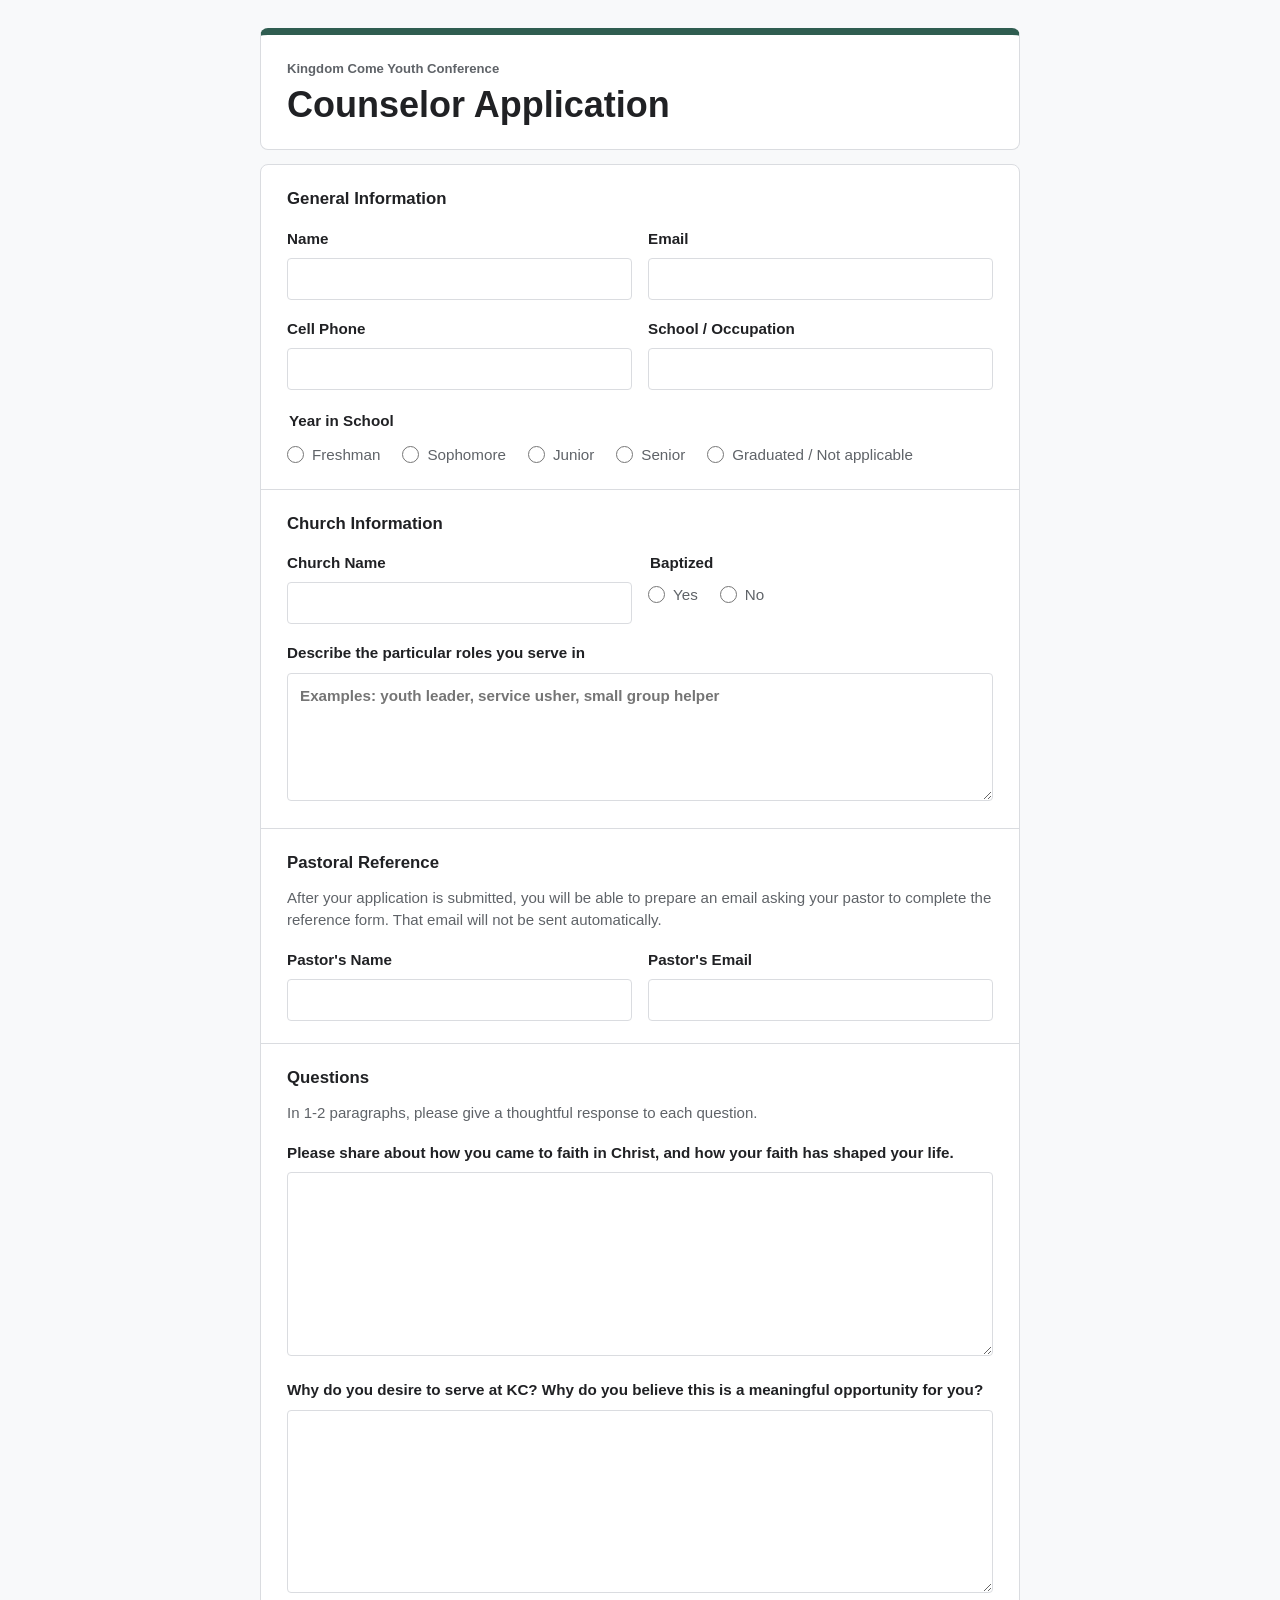
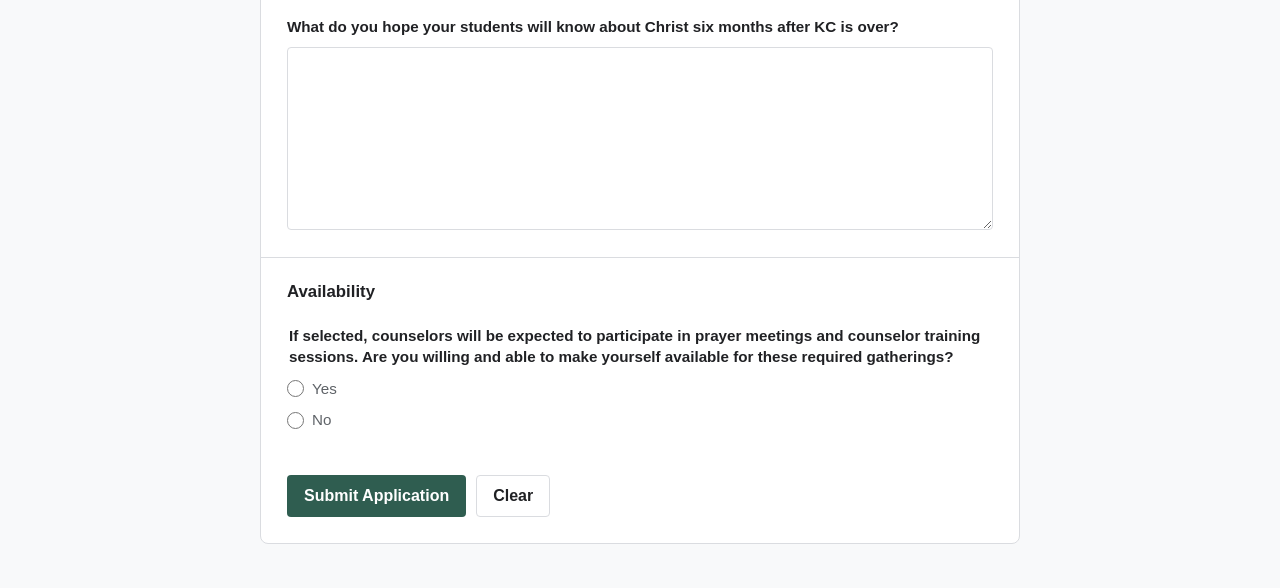
==== apply/index.html @ dfec9c72 "counselor applications" ====
<!doctype html>
<html lang="en">
  <head>
    <meta charset="utf-8" />
    <meta name="viewport" content="width=device-width, initial-scale=1" />
    <title>Kingdom Come Youth Conference Counselor Application</title>
    <meta
      name="description"
      content="Counselor application for Kingdom Come Youth Conference."
    />
    <link rel="stylesheet" href="styles.css" />
  </head>
  <body data-page="applicant">
    <main class="page">
      <header class="page-header">
        <p class="kicker">Kingdom Come Youth Conference</p>
        <h1>Counselor Application</h1>
      </header>

      <form id="applicant-form" class="application-form" data-form-type="Counselor Application">
        <section>
          <h2>General Information</h2>
          <div class="field-grid">
            <label>
              Name
              <input name="Name" autocomplete="name" required />
            </label>
            <label>
              Email
              <input name="Email" type="email" autocomplete="email" required />
            </label>
            <label>
              Cell Phone
              <input name="Cell Phone" type="tel" autocomplete="tel" required />
            </label>
            <label>
              School / Occupation
              <input name="School/Occupation" required />
            </label>
          </div>

          <fieldset>
            <legend>Year in School</legend>
            <div class="choice-list inline year-options">
              <label><input type="radio" name="Year in School" value="Freshman" required /> Freshman</label>
              <label><input type="radio" name="Year in School" value="Sophomore" /> Sophomore</label>
              <label><input type="radio" name="Year in School" value="Junior" /> Junior</label>
              <label><input type="radio" name="Year in School" value="Senior" /> Senior</label>
              <label><input type="radio" name="Year in School" value="Graduated / Not applicable" /> Graduated / Not applicable</label>
            </div>
          </fieldset>

          <div class="notice" id="seminar-section" hidden>
            <p>
              Upperclassmen, graduates, and other eligible applicants are invited to
              propose a seminar that helps youth group students think more deeply about
              certain aspects of living for God's Kingdom as Christian disciples. Every
              potential lecturer must have their manuscript reviewed.
            </p>
            <fieldset>
              <legend>Would you be interested in teaching a seminar?</legend>
              <div class="choice-list inline">
                <label><input type="radio" name="Interested in Teaching Seminar" value="Yes" /> Yes</label>
                <label><input type="radio" name="Interested in Teaching Seminar" value="No" /> No</label>
              </div>
            </fieldset>
            <div id="seminar-proposal-fields" hidden>
              <label>
                Seminar Title
                <input
                  name="Seminar Title"
                  placeholder="What Are We Living For: Reimagining the Purpose of a College Education"
                />
              </label>
              <label>
                Seminar Abstract
                <textarea
                  name="Seminar Abstract"
                  rows="6"
                  placeholder="Please provide an abstract of one or two paragraphs."
                ></textarea>
              </label>
              <p class="small-copy">
                If your proposal is selected, you must provide a rough draft of your
                manuscript or lesson for pastoral review.
              </p>
            </div>
          </div>
        </section>

        <section>
          <h2>Church Information</h2>
          <div class="field-grid">
            <label>
              Church Name
              <input name="Church Name" required />
            </label>
            <fieldset>
              <legend>Baptized</legend>
              <div class="choice-list inline">
                <label><input type="radio" name="Baptized" value="Yes" required /> Yes</label>
                <label><input type="radio" name="Baptized" value="No" /> No</label>
              </div>
            </fieldset>
          </div>
          <label>
            Describe the particular roles you serve in
            <textarea
              name="Church Roles"
              rows="4"
              placeholder="Examples: youth leader, service usher, small group helper"
              required
            ></textarea>
          </label>
        </section>

        <section>
          <h2>Pastoral Reference</h2>
          <p class="small-copy">
            After your application is submitted, you will be able to prepare an email
            asking your pastor to complete the reference form. That email will not be
            sent automatically.
          </p>
          <div class="field-grid">
            <label>
              Pastor's Name
              <input name="Pastor's Name" required />
            </label>
            <label>
              Pastor's Email
              <input name="Pastor's Email" type="email" required />
            </label>
          </div>
        </section>

        <section>
          <h2>Questions</h2>
          <p class="small-copy">
            In 1-2 paragraphs, please give a thoughtful response to each question.
          </p>
          <label>
            Please share about how you came to faith in Christ, and how your faith has shaped your life.
            <textarea name="Faith Testimony" rows="7" required></textarea>
          </label>
          <label>
            Why do you desire to serve at KC? Why do you believe this is a meaningful opportunity for you?
            <textarea name="Desire to Serve" rows="7" required></textarea>
          </label>
          <label>
            What do you hope your students will know about Christ six months after KC is over?
            <textarea name="Hope for Students" rows="7" required></textarea>
          </label>
        </section>

        <section>
          <h2>Availability</h2>
          <fieldset>
            <legend>
              If selected, counselors will be expected to participate in prayer meetings
              and counselor training sessions. Are you willing and able to make yourself
              available for these required gatherings?
            </legend>
            <div class="choice-list">
              <label><input type="radio" name="Available for Required Gatherings" value="Yes" required /> Yes</label>
              <label><input type="radio" name="Available for Required Gatherings" value="No" /> No</label>
            </div>
          </fieldset>
        </section>

        <div class="form-actions">
          <button class="primary-button" type="submit">Submit Application</button>
          <button class="secondary-button" type="reset">Clear</button>
        </div>
      </form>

      <section class="result-panel" id="result-panel" aria-live="polite" hidden>
        <p class="kicker">Status</p>
        <h2 id="result-title">Submitted</h2>
        <p id="result-copy"></p>
      </section>
    </main>

    <script src="app.js"></script>
  </body>
</html>
---- apply/styles.css ----
:root {
  --text: #202124;
  --muted: #5f6368;
  --border: #dadce0;
  --background: #f8f9fa;
  --surface: #ffffff;
  --accent: #2f5d50;
  --accent-dark: #24483e;
  --error-bg: #fff8e8;
}

* {
  box-sizing: border-box;
}

body {
  margin: 0;
  color: var(--text);
  background: var(--background);
  font-family: Arial, Helvetica, sans-serif;
  font-size: 16px;
  line-height: 1.45;
}

button,
input,
textarea {
  font: inherit;
}

.page {
  width: min(760px, calc(100% - 28px));
  margin: 0 auto;
  padding: 28px 0 44px;
}

.page-header,
.application-form,
.result-panel {
  border: 1px solid var(--border);
  border-radius: 8px;
  background: var(--surface);
}

.page-header {
  padding: 24px 26px;
  border-top: 7px solid var(--accent);
}

.kicker {
  margin: 0 0 6px;
  color: var(--muted);
  font-size: 0.82rem;
  font-weight: 700;
}

h1,
h2,
p {
  margin-top: 0;
}

h1 {
  margin-bottom: 0;
  font-size: clamp(1.75rem, 4vw, 2.25rem);
  font-weight: 600;
  line-height: 1.15;
}

.page-header p:last-child {
  max-width: 620px;
  margin: 12px 0 0;
  color: var(--muted);
}

.application-form,
.result-panel {
  margin-top: 14px;
}

section {
  padding: 22px 26px;
  border-top: 1px solid var(--border);
}

section:first-child {
  border-top: 0;
}

h2 {
  margin-bottom: 16px;
  font-size: 1.05rem;
  font-weight: 600;
}

.field-grid {
  display: grid;
  grid-template-columns: repeat(2, minmax(0, 1fr));
  gap: 18px 16px;
}

.field-grid > label,
.field-grid > fieldset {
  margin-top: 0;
}

label,
legend {
  display: block;
  color: var(--text);
  font-size: 0.95rem;
  font-weight: 600;
  line-height: 1.4;
}

section > label {
  margin-top: 18px;
}

.small-copy + label {
  margin-top: 14px;
}

input,
textarea {
  width: 100%;
  margin-top: 9px;
  border: 1px solid var(--border);
  border-radius: 4px;
  background: white;
  color: var(--text);
  outline: none;
}

input {
  height: 42px;
  padding: 0 10px;
}

textarea {
  min-height: 128px;
  padding: 11px 12px;
  resize: vertical;
  line-height: 1.5;
}

input:focus,
textarea:focus {
  border-color: var(--accent);
  box-shadow: 0 0 0 2px rgba(47, 93, 80, 0.12);
}

fieldset {
  margin: 20px 0 0;
  padding: 0;
  border: 0;
}

.field-grid fieldset {
  margin: 0;
}

.choice-list {
  display: grid;
  gap: 10px;
  margin-top: 11px;
}

.choice-list.inline {
  display: flex;
  flex-wrap: wrap;
  gap: 14px 22px;
}

.choice-list.year-options {
  align-items: center;
  gap: 12px 22px;
}

.choice-list.year-options label {
  min-height: 24px;
  white-space: nowrap;
}

.choice-list label {
  display: inline-flex;
  align-items: center;
  gap: 8px;
  margin: 0;
  color: var(--muted);
  font-weight: 500;
}

.choice-list input {
  width: 17px;
  height: 17px;
  flex: 0 0 17px;
  margin: 0;
  accent-color: var(--accent);
}

.small-copy {
  margin: -4px 0 18px;
  color: var(--muted);
  font-size: 0.94rem;
}

.notice {
  margin-top: 20px;
  padding: 16px;
  border: 1px solid #e1d7b8;
  border-radius: 6px;
  background: var(--error-bg);
}

.notice[hidden],
#seminar-proposal-fields[hidden],
.result-panel[hidden],
[hidden] {
  display: none;
}

.notice p {
  margin-bottom: 14px;
  color: #514833;
}

#seminar-proposal-fields {
  margin-top: 20px;
}

.form-actions {
  display: flex;
  flex-wrap: wrap;
  gap: 10px;
  padding: 22px 26px 26px;
}

.primary-button,
.secondary-button {
  min-height: 42px;
  padding: 0 16px;
  border-radius: 4px;
  border: 1px solid transparent;
  cursor: pointer;
  font-weight: 600;
  text-decoration: none;
}

.primary-button {
  color: white;
  background: var(--accent);
}

.primary-button:hover {
  background: var(--accent-dark);
}

.primary-button:disabled {
  cursor: wait;
  opacity: 0.7;
}

.secondary-button {
  color: var(--text);
  background: white;
  border-color: var(--border);
}

.secondary-button:hover {
  border-color: var(--accent);
}

.result-panel {
  padding-top: 22px;
}

.result-panel > .kicker,
.result-panel > h2,
.result-panel > p {
  margin-left: 26px;
  margin-right: 26px;
}

.result-panel h2 {
  margin-bottom: 8px;
}

.result-panel p {
  color: var(--muted);
}

@media (max-width: 640px) {
  .page {
    width: min(100% - 18px, 760px);
    padding-top: 12px;
  }

  .page-header,
  section {
    padding-left: 18px;
    padding-right: 18px;
  }

  .field-grid {
    grid-template-columns: 1fr;
  }

  .choice-list.year-options {
    display: grid;
    gap: 10px;
  }

  .choice-list.year-options label {
    white-space: normal;
  }

  .form-actions {
    padding-left: 18px;
    padding-right: 18px;
  }

  .primary-button,
  .secondary-button {
    width: 100%;
  }
}
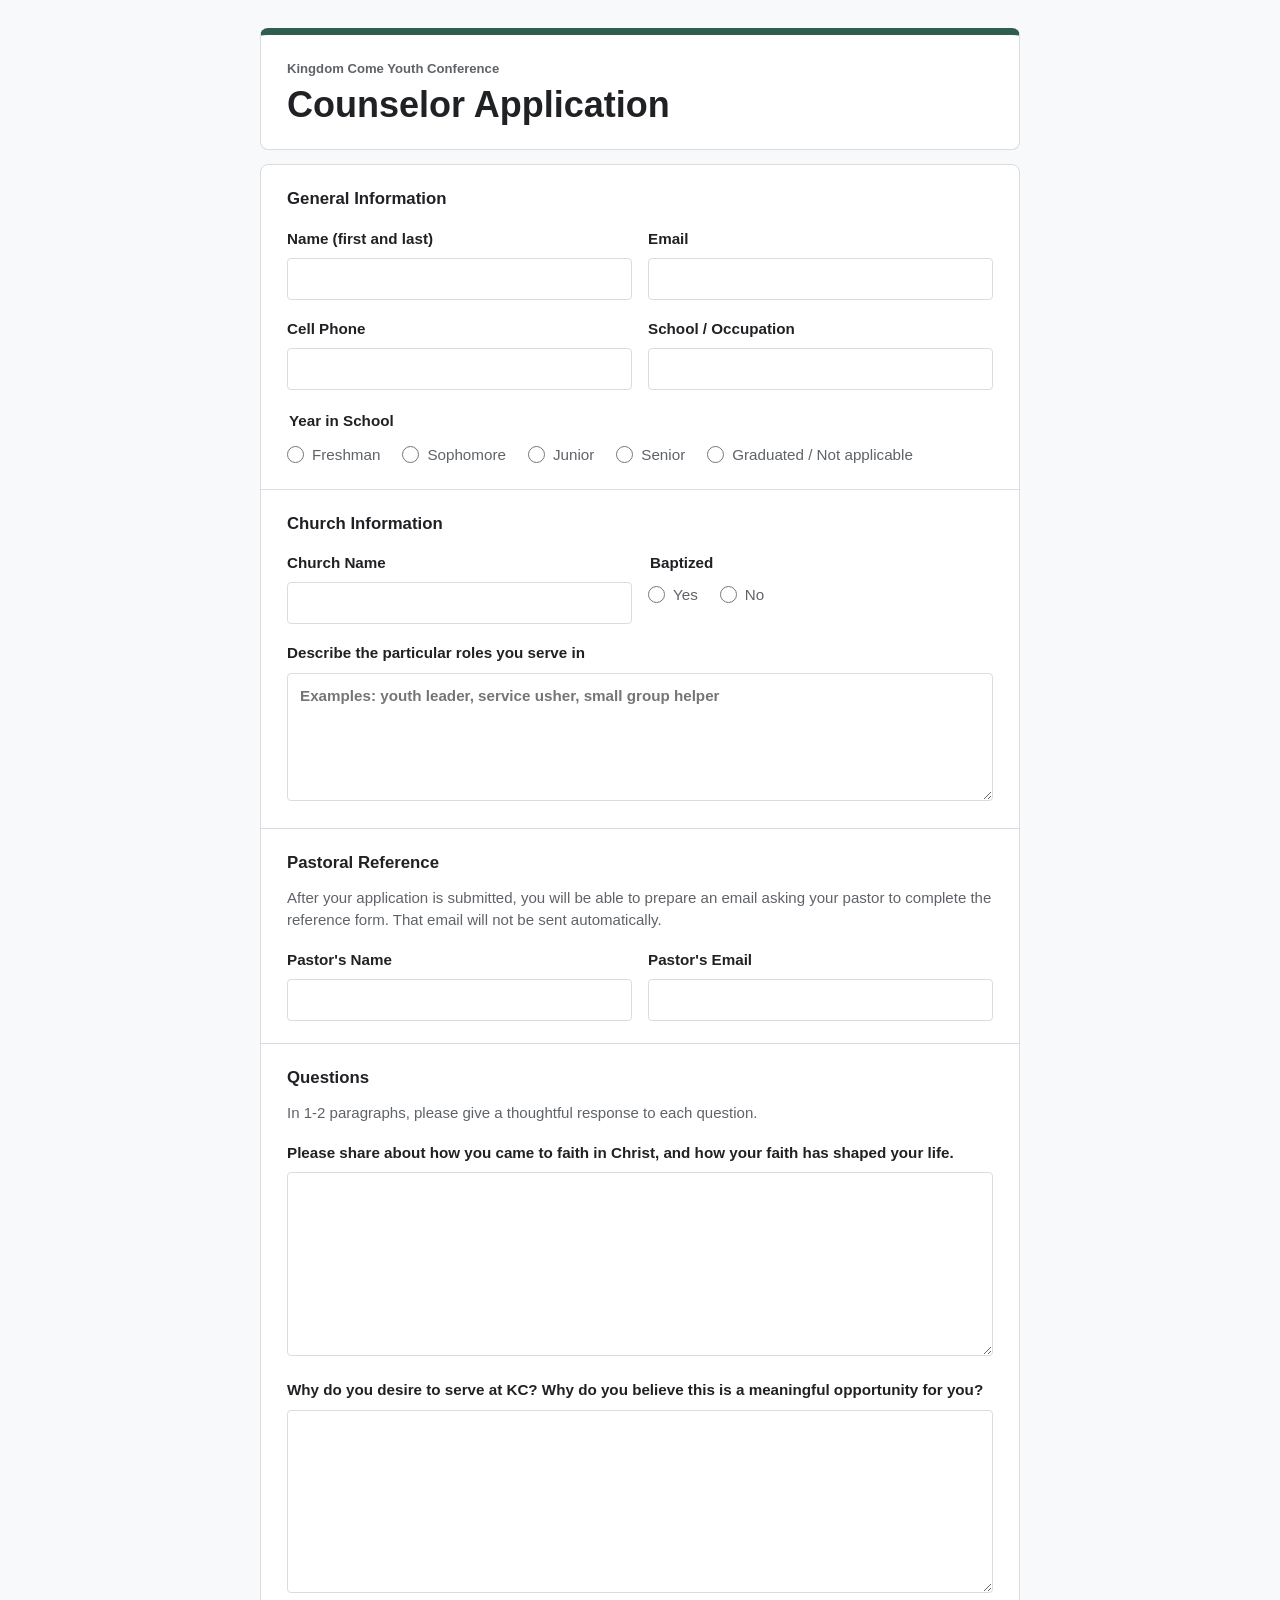
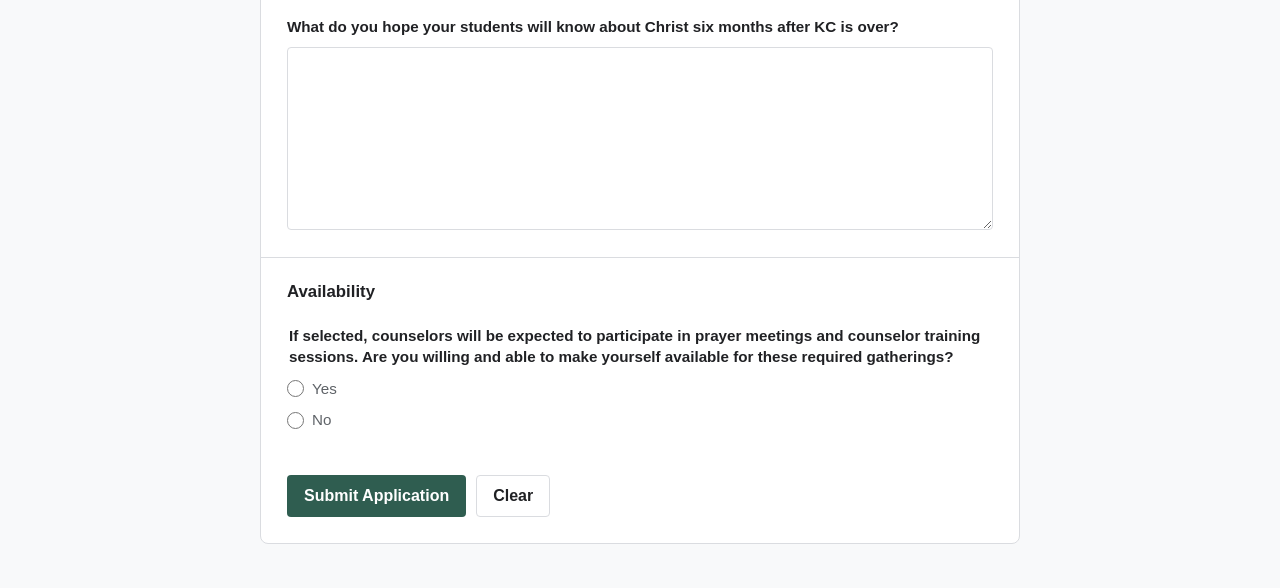
==== commit 99303bfd: "Clarify applicant name field" ====
--- a/apply/index.html
+++ b/apply/index.html
@@ -22,7 +22,7 @@
           <h2>General Information</h2>
           <div class="field-grid">
             <label>
-              Name
+              Name (first and last)
               <input name="Name" autocomplete="name" required />
             </label>
             <label>
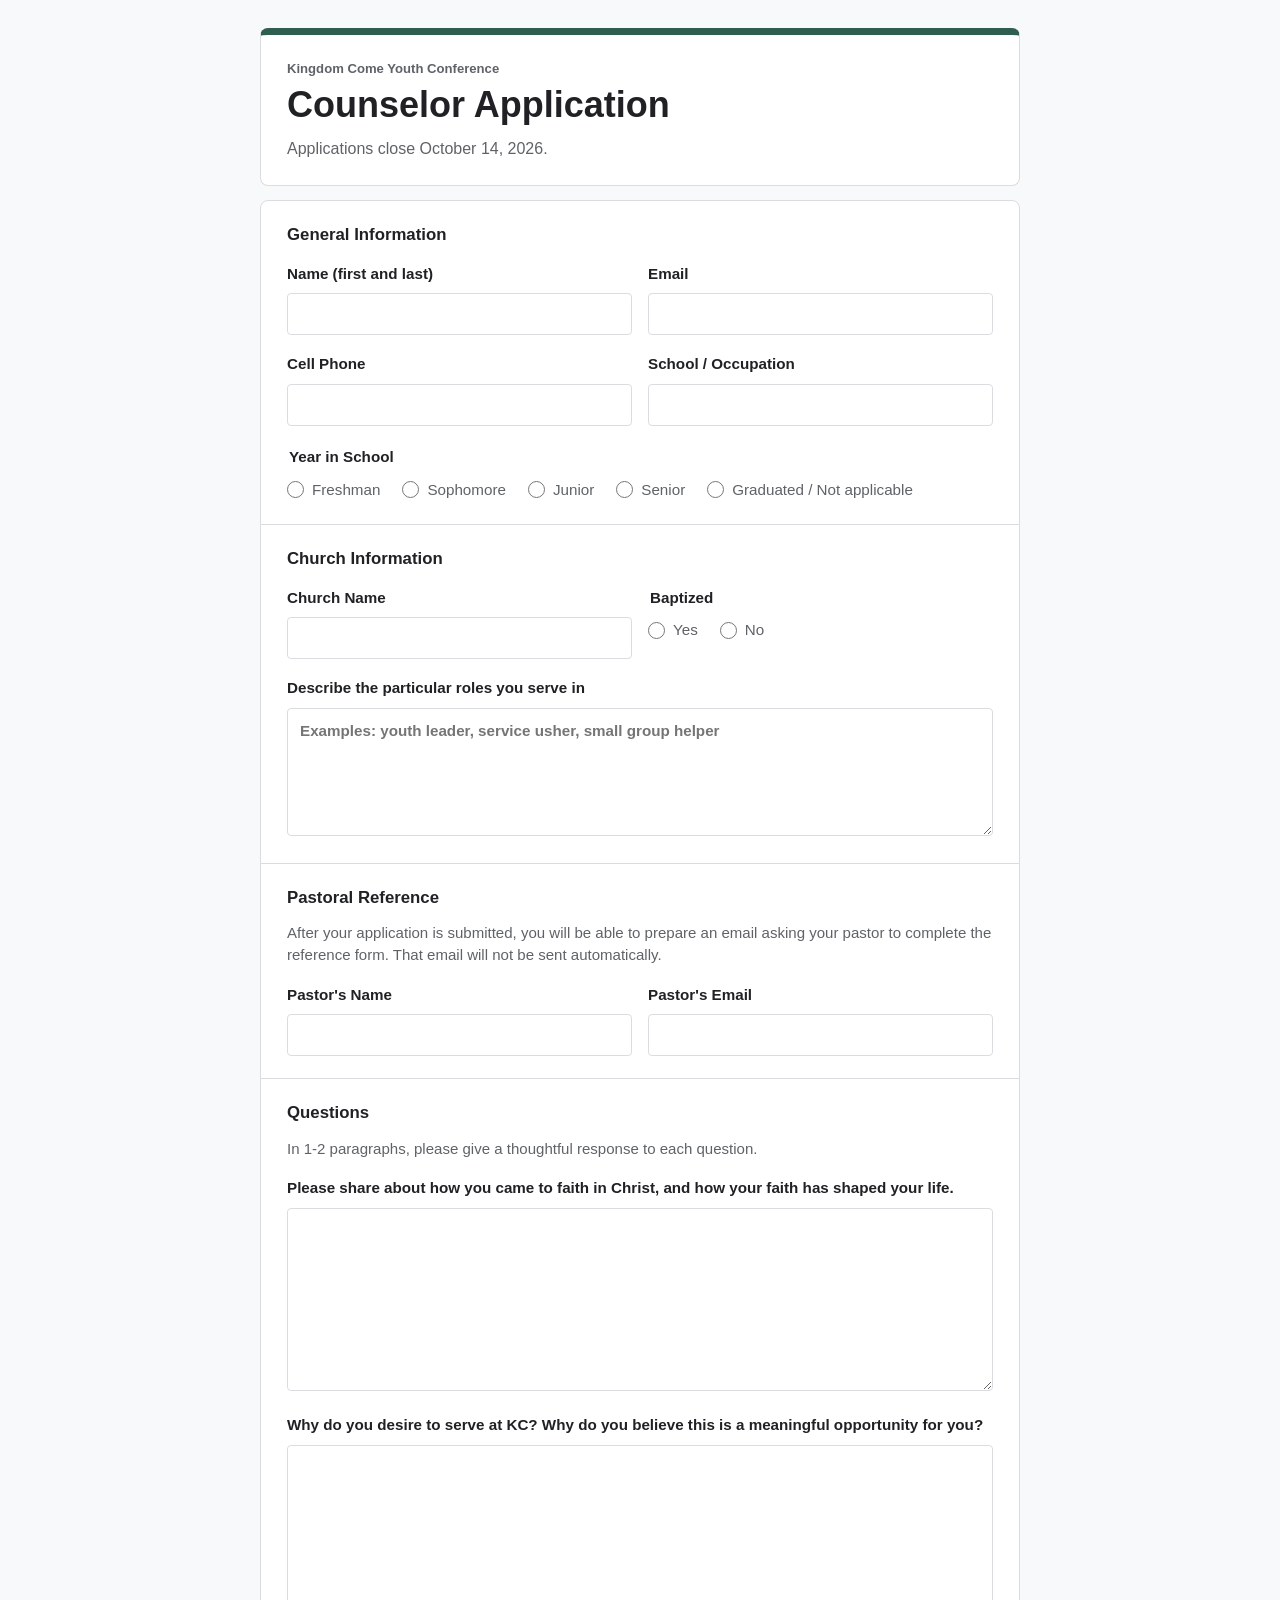
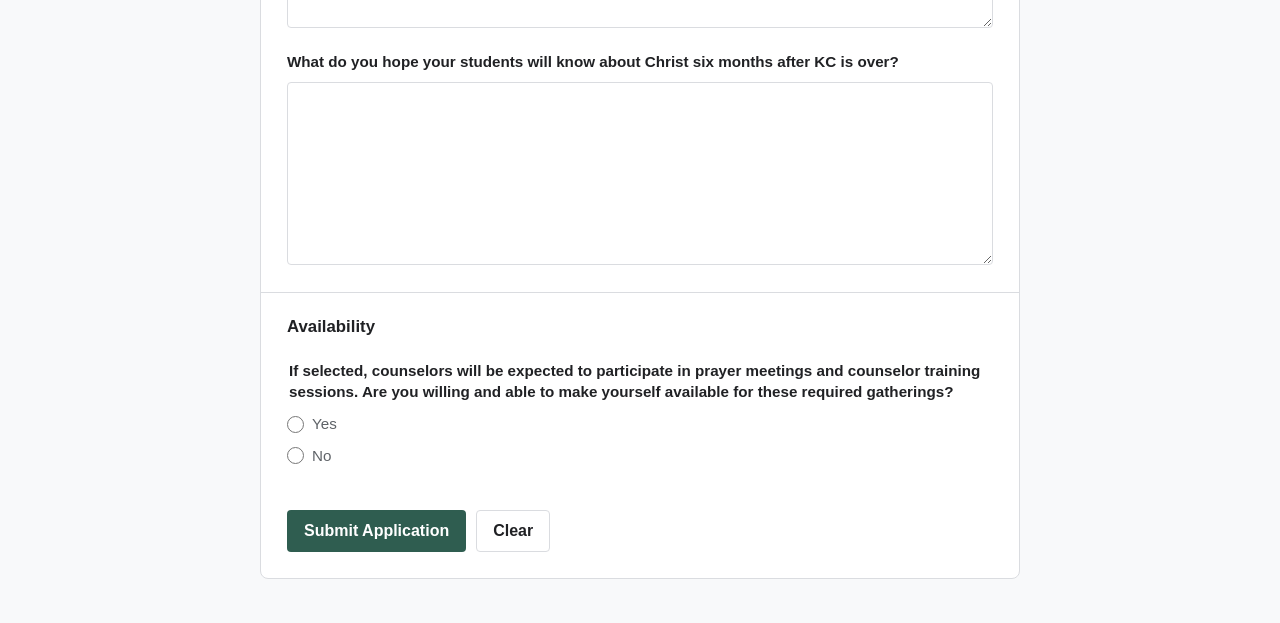
==== commit 4f88b909: "launch" ====
--- a/apply/index.html
+++ b/apply/index.html
@@ -15,6 +15,7 @@
       <header class="page-header">
         <p class="kicker">Kingdom Come Youth Conference</p>
         <h1>Counselor Application</h1>
+        <p>Applications close October 14, 2026.</p>
       </header>
 
       <form id="applicant-form" class="application-form" data-form-type="Counselor Application">
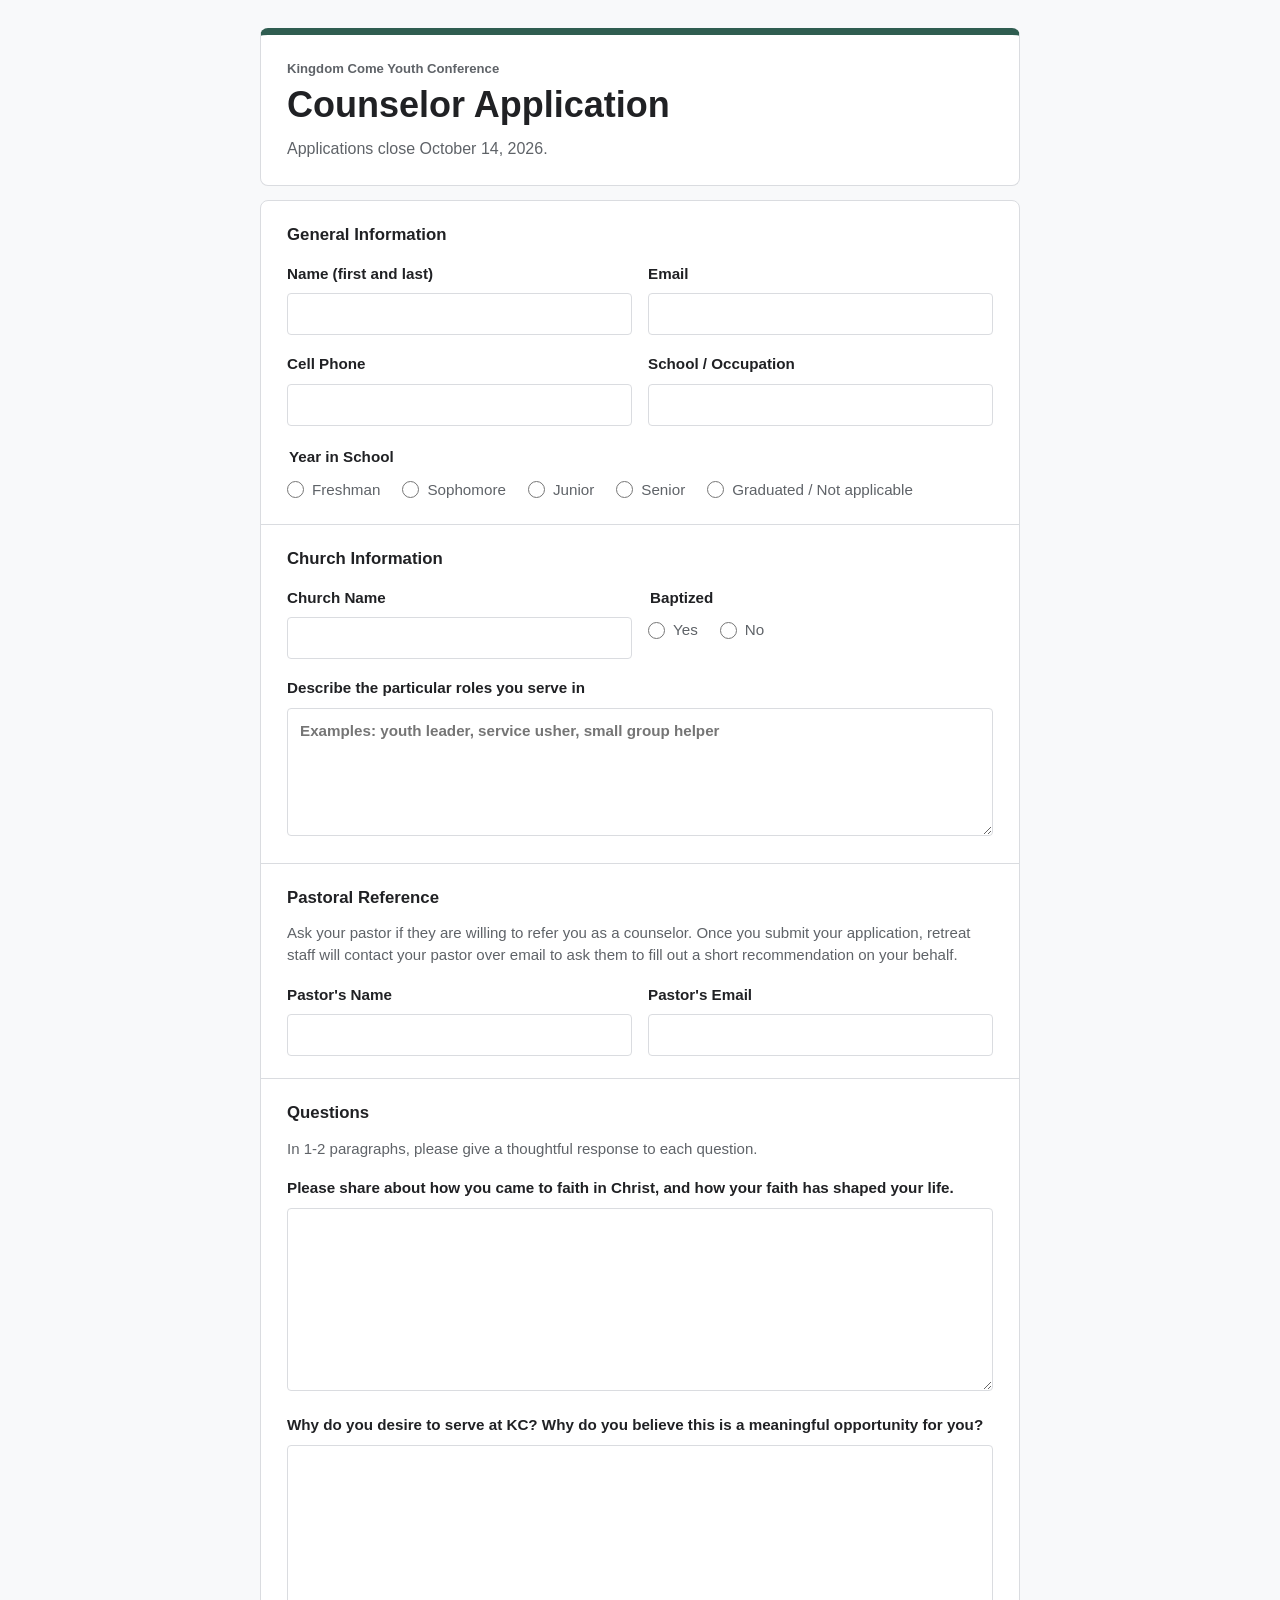
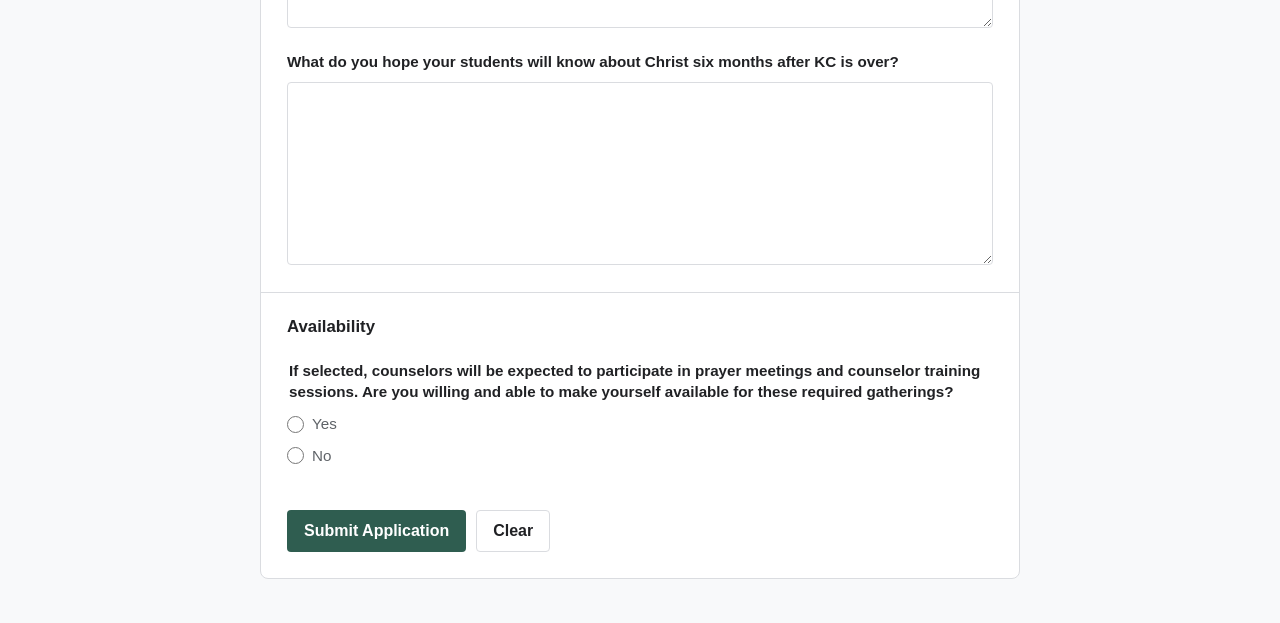
==== commit ad322b4a: "fix form description for recommendation" ====
--- a/apply/index.html
+++ b/apply/index.html
@@ -118,9 +118,7 @@
         <section>
           <h2>Pastoral Reference</h2>
           <p class="small-copy">
-            After your application is submitted, you will be able to prepare an email
-            asking your pastor to complete the reference form. That email will not be
-            sent automatically.
+            Ask your pastor if they are willing to refer you as a counselor. Once you submit your application, retreat staff will contact your pastor over email to ask them to fill out a short recommendation on your behalf.
           </p>
           <div class="field-grid">
             <label>
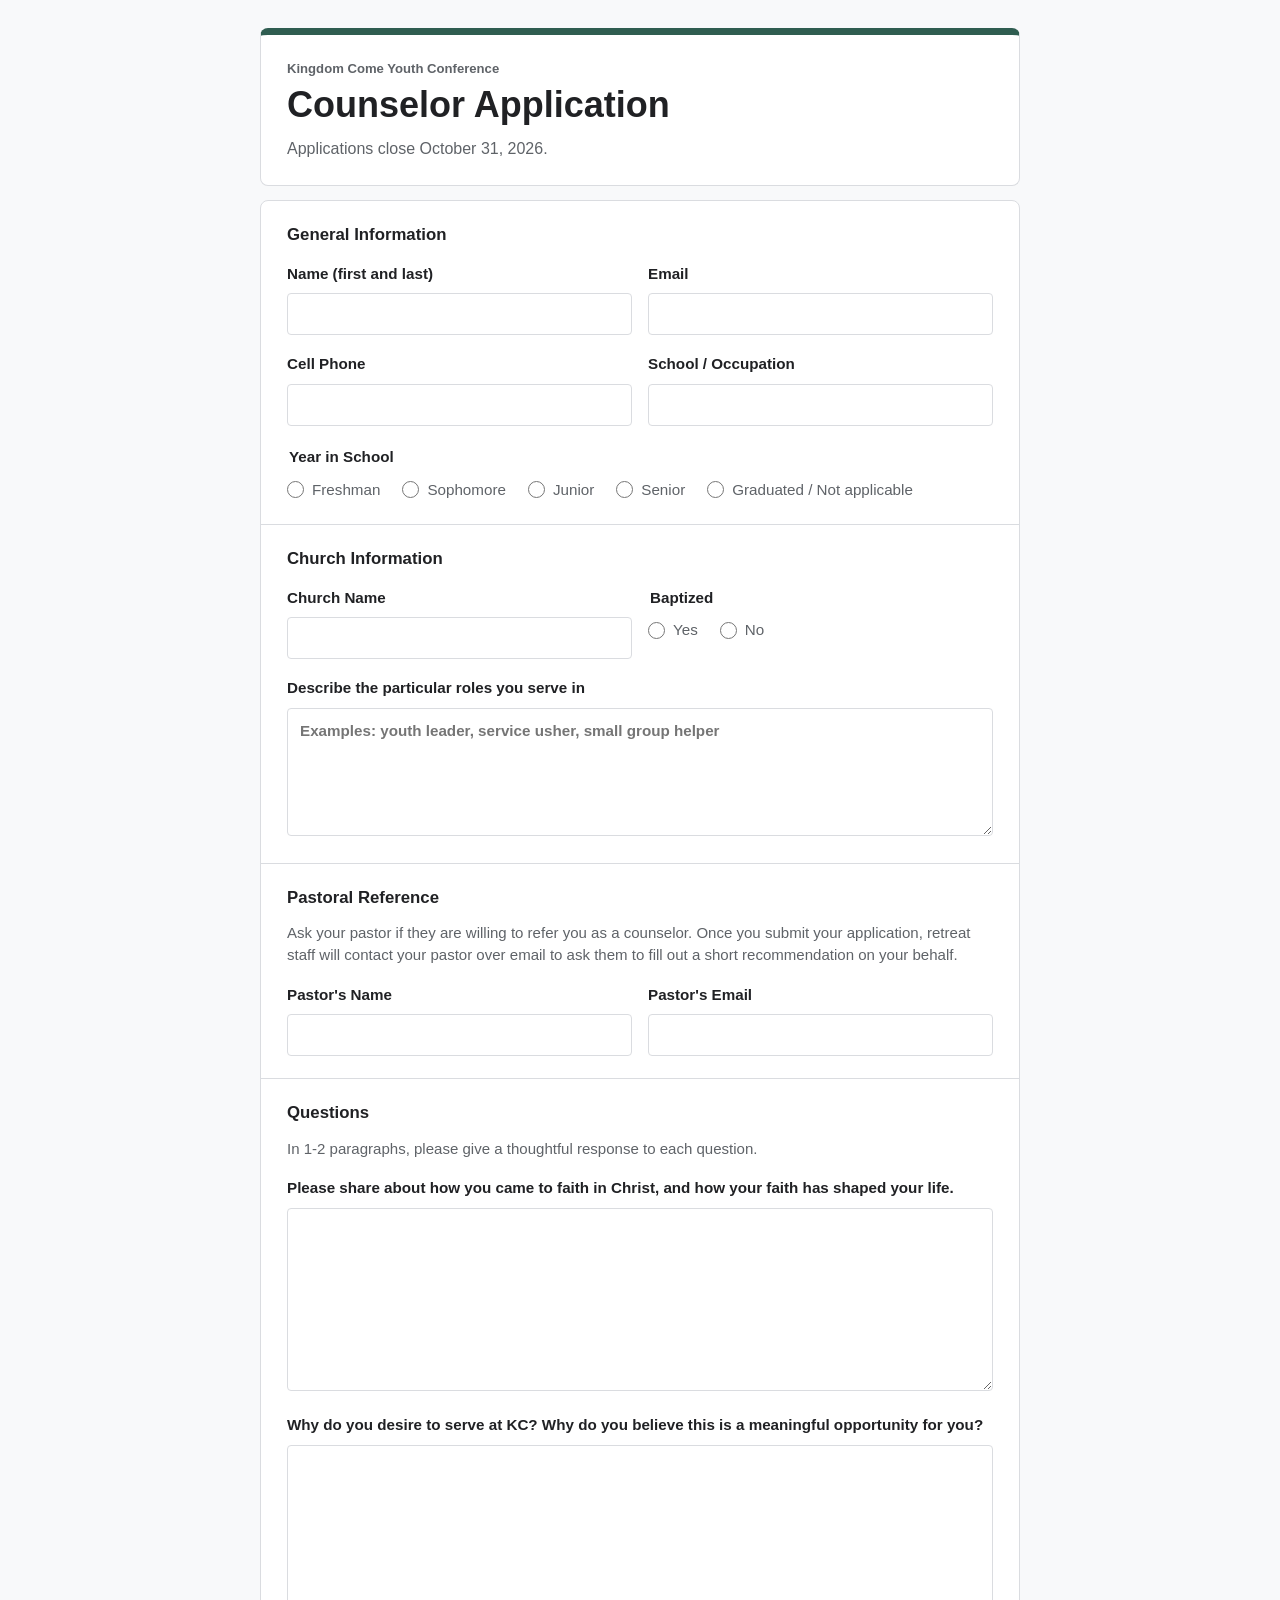
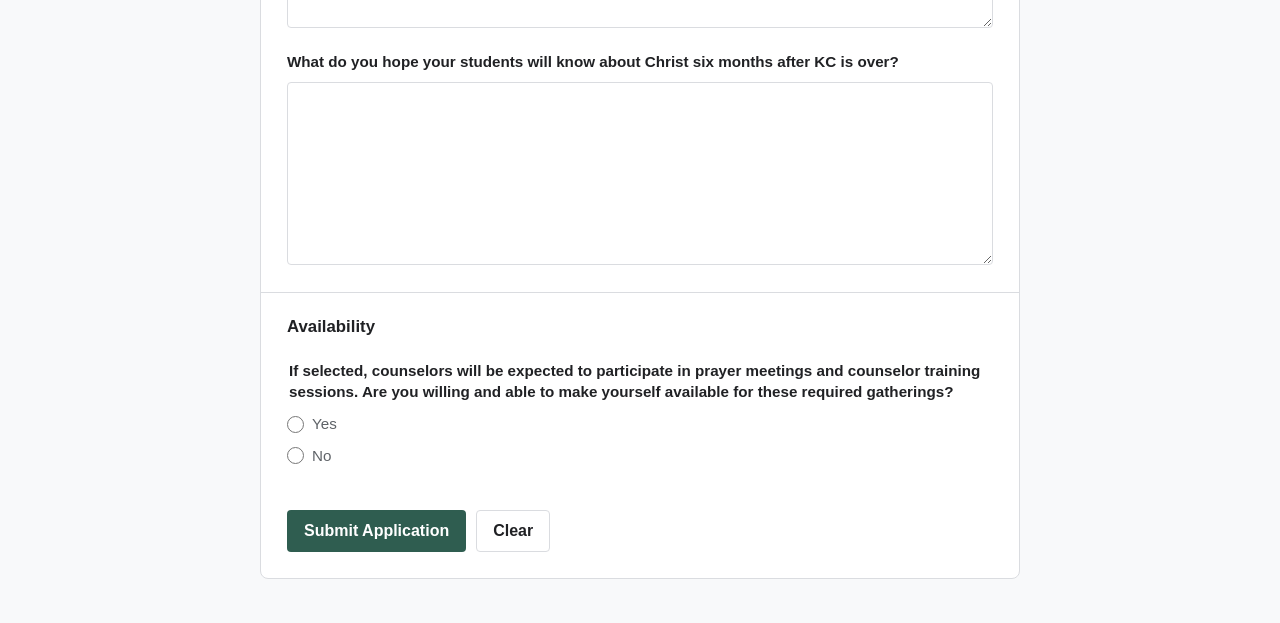
==== commit 8a7cdb7b: "date change" ====
--- a/apply/index.html
+++ b/apply/index.html
@@ -15,7 +15,7 @@
       <header class="page-header">
         <p class="kicker">Kingdom Come Youth Conference</p>
         <h1>Counselor Application</h1>
-        <p>Applications close October 14, 2026.</p>
+        <p>Applications close October 31, 2026.</p>
       </header>
 
       <form id="applicant-form" class="application-form" data-form-type="Counselor Application">
